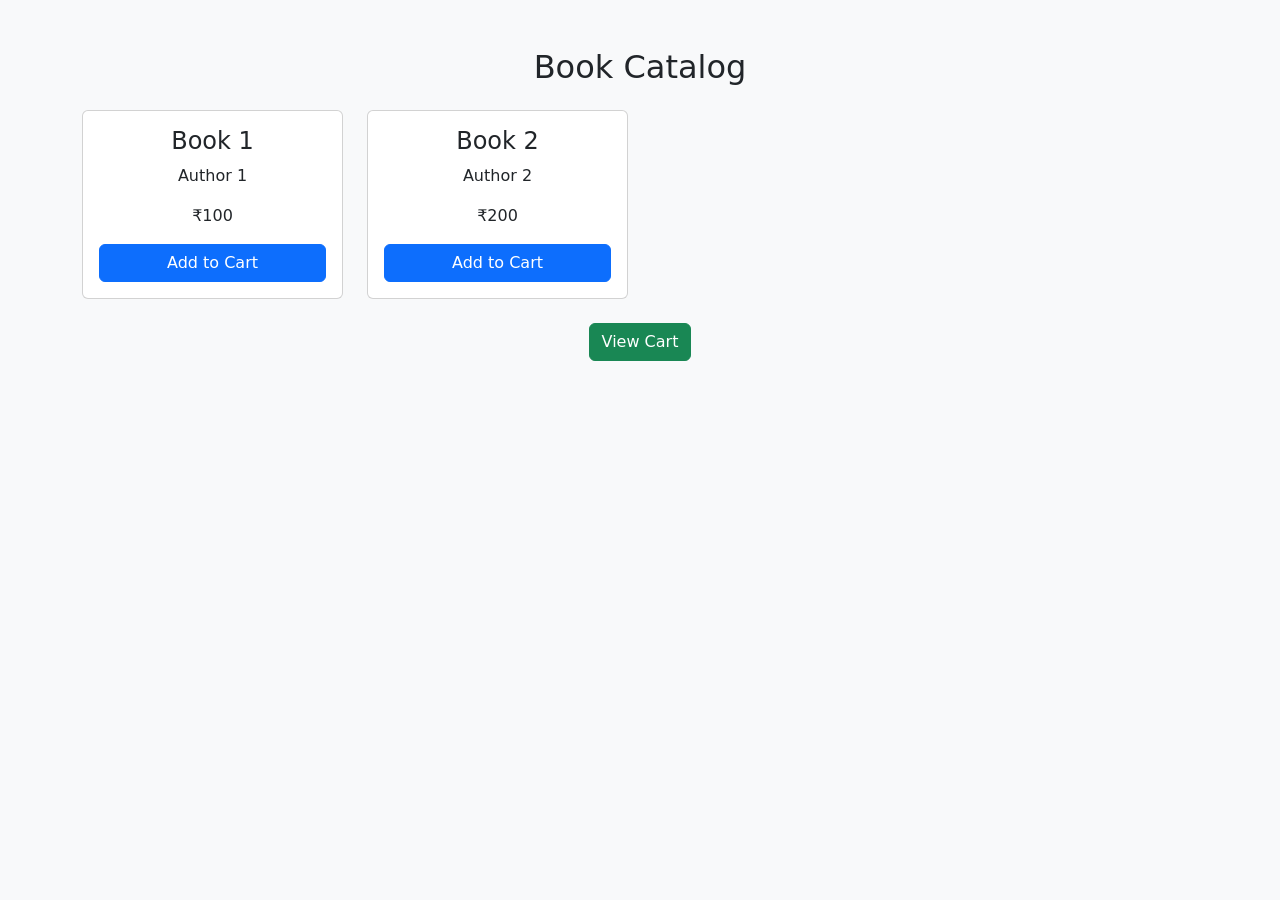
==== catalog.html @ 7ffb90f1 "Add files via upload" ====
<!DOCTYPE html>
<html lang="en">
<head>
    <meta charset="UTF-8">
    <meta name="viewport" content="width=device-width, initial-scale=1.0">

    <title>Book Catalog</title>

    <link href="https://cdn.jsdelivr.net/npm/bootstrap@5.3.3/dist/css/bootstrap.min.css"
          rel="stylesheet">
          <link rel="stylesheet" href="C:\Users\Shaik Thamanna\OneDrive\Documents\bootstrap\style.css">
</head>

<body class="bg-light">

<div class="container py-5">

    <h2 class="text-center mb-4">Book Catalog</h2>

    <div class="row g-4">

        <div class="col-md-3">
            <div class="card p-3 text-center">
                <h4>Book 1</h4>
                <p>Author 1</p>
                <p>₹100</p>

                <button class="btn btn-primary"
                        onclick="addToCart('Book 1', 100)">
                    Add to Cart
                </button>
            </div>
        </div>

        <div class="col-md-3">
            <div class="card p-3 text-center">
                <h4>Book 2</h4>
                <p>Author 2</p>
                <p>₹200</p>

                <button class="btn btn-primary"
                        onclick="addToCart('Book 2', 200)">
                    Add to Cart
                </button>
            </div>
        </div>

    </div>

    <div class="text-center mt-4">
        <a href="cart.html" class="btn btn-success">
            View Cart
        </a>
    </div>

</div>

<script>

function addToCart(book, price) {

    let cart = JSON.parse(localStorage.getItem("cart")) || [];

    cart.push({
        name: book,
        price: price
    });

    localStorage.setItem("cart", JSON.stringify(cart));

    alert(book + " added to cart!");
}

</script>

</body>
</html>
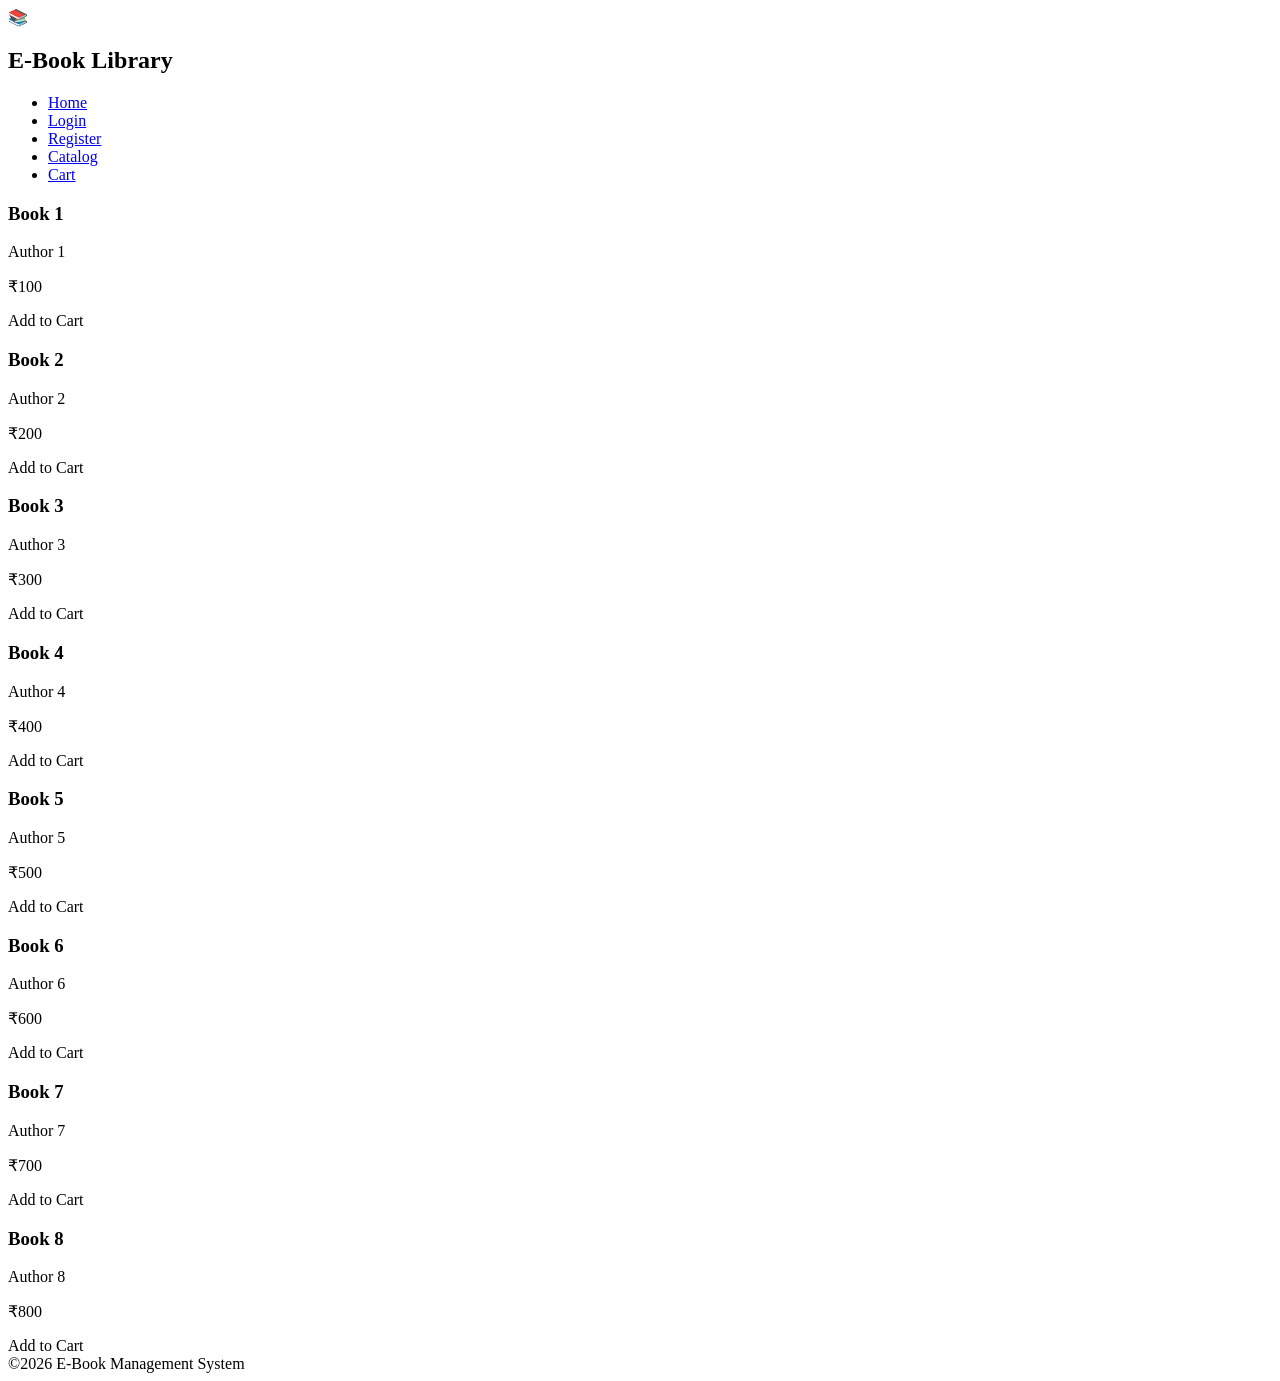
==== commit bf35dbf1: "Add files via upload" ====
--- a/catalog.html
+++ b/catalog.html
@@ -1,77 +1,74 @@
 <!DOCTYPE html>
-<html lang="en">
-<head>
-    <meta charset="UTF-8">
-    <meta name="viewport" content="width=device-width, initial-scale=1.0">
-
-    <title>Book Catalog</title>
-
-    <link href="https://cdn.jsdelivr.net/npm/bootstrap@5.3.3/dist/css/bootstrap.min.css"
-          rel="stylesheet">
-          <link rel="stylesheet" href="C:\Users\Shaik Thamanna\OneDrive\Documents\bootstrap\style.css">
-</head>
-
-<body class="bg-light">
-
-<div class="container py-5">
-
-    <h2 class="text-center mb-4">Book Catalog</h2>
-
-    <div class="row g-4">
-
-        <div class="col-md-3">
-            <div class="card p-3 text-center">
-                <h4>Book 1</h4>
+<html>
+    <head>
+        <meta charset="UTF-8">
+        <title>Catalog</title>
+        <link rel="stylesheet" href="C:\Users\Shaik Thamanna\OneDrive\Documents\E-book\style.css">
+    </head>
+    <body>
+        <header>
+            <div class="logo">
+                <div class="c">📚</div>
+                <h2>E-Book Library</h2>
+            </div>
+            <nav><ul><li><a href="index.html">Home</a></li>
+                    <li><a href="login.html">Login</a></li>
+                    <li><a href="register.html">Register</a></li>
+                    <li><a href="catalog.html" class="active">Catalog</a></li>
+                    <li><a href="cart.html">Cart</a></li>
+                </ul>
+            </nav>
+        </header>
+        <section class="books">
+            <div class="card">
+                <h3>Book 1</h3>
                 <p>Author 1</p>
                 <p>₹100</p>
-
-                <button class="btn btn-primary"
-                        onclick="addToCart('Book 1', 100)">
-                    Add to Cart
-                </button>
+                <a class="btn">Add to Cart</a>
             </div>
-        </div>
-
-        <div class="col-md-3">
-            <div class="card p-3 text-center">
-                <h4>Book 2</h4>
+            <div class="card">
+                <h3>Book 2</h3>
                 <p>Author 2</p>
                 <p>₹200</p>
-
-                <button class="btn btn-primary"
-                        onclick="addToCart('Book 2', 200)">
-                    Add to Cart
-                </button>
+                <a class="btn">Add to Cart</a>
             </div>
-        </div>
-
-    </div>
-
-    <div class="text-center mt-4">
-        <a href="cart.html" class="btn btn-success">
-            View Cart
-        </a>
-    </div>
-
-</div>
-
-<script>
-
-function addToCart(book, price) {
-
-    let cart = JSON.parse(localStorage.getItem("cart")) || [];
-
-    cart.push({
-        name: book,
-        price: price
-    });
-
-    localStorage.setItem("cart", JSON.stringify(cart));
-
-    alert(book + " added to cart!");
-}
-
-</script>
-
-</body>
+            <div class="card">
+                <h3>Book 3</h3>
+                <p>Author 3</p>
+                <p>₹300</p>
+                <a class="btn">Add to Cart</a>
+            </div>
+            <div class="card">
+                <h3>Book 4</h3>
+                <p>Author 4</p>
+                <p>₹400</p>
+                <a class="btn">Add to Cart</a>
+            </div>
+            <div class="card">
+                <h3>Book 5</h3>
+                <p>Author 5</p>
+                <p>₹500</p>
+                <a class="btn">Add to Cart</a>
+            </div>
+            <div class="card">
+                <h3>Book 6</h3>
+                <p>Author 6</p>
+                <p>₹600</p>
+                <a class="btn">Add to Cart</a>
+            </div>
+            <div class="card">
+                <h3>Book 7</h3>
+                <p>Author 7</p>
+                <p>₹700</p>
+                <a class="btn">Add to Cart</a>
+            </div>
+            <div class="card">
+                <h3>Book 8</h3>
+                <p>Author 8</p>
+                <p>₹800</p>
+                <a class="btn">Add to Cart</a>
+            </div>
+        </section>
+        <footer>©2026 E-Book Management System</footer>
+    </body>
 </html>
